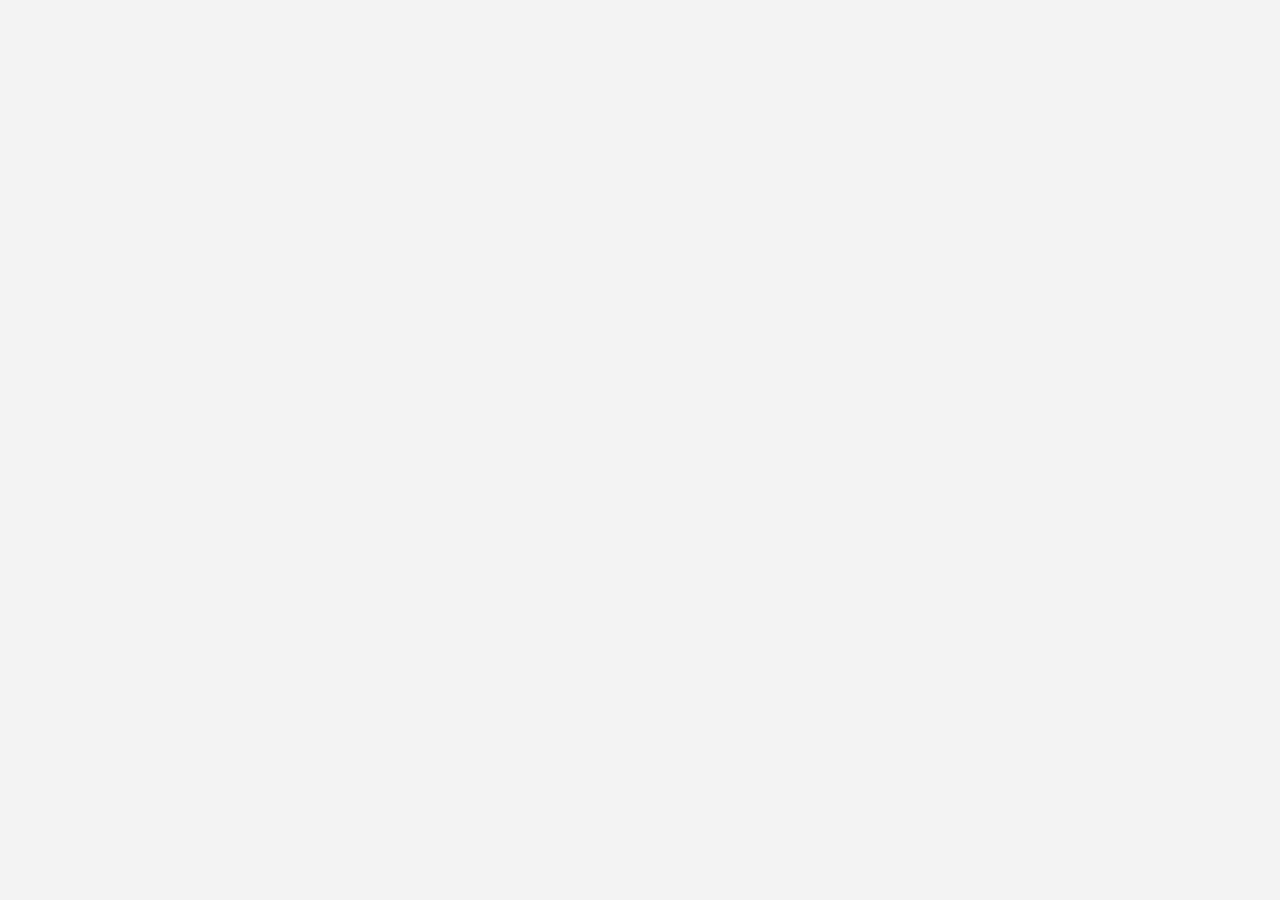
==== main.html @ f7d8fdf6 "html pages + css" ====
<!doctype html>
<html>
  <head>
    <meta charset="utf-8" />
    <title>Main — Mr. Entrepreneur</title>
    <meta name="viewport" content="width=device-width,initial-scale=1" />
    <link rel="stylesheet" href="styles.css" />
    <script defer src="script.js"></script>
  </head>
  <body>
    <div id="page-root">
      <!-- JS will render fixed navbar and main content -->
    </div>

    <script>
      document.addEventListener('DOMContentLoaded', ()=> {
        const root = document.getElementById('page-root');
        renderNavbar(root);
        initMainPage(root);
        // Add footer
        const f = document.createElement('div');
        f.className = 'app-footer';
        f.innerHTML = '&copy; Mr. Entrepreneur — Connect local vendors with manufacturers.';
        root.appendChild(f);
      });
    </script>
  </body>
</html>
---- styles.css ----
body {
    margin: 0;
    padding: 0;
    font-family: Arial, Helvetica, sans-serif;
    background-color: #f3f3f3;
    color: #222;
}

h1, h2, h3 {
    margin: 0;
    padding: 0;
}

nav {
    width: 100%;
    background-color: #1a1a1a;
    color: white;
    padding: 15px 40px;
    display: flex;
    justify-content: space-between;
    align-items: center;
    position: fixed;
    top: 0;
    left: 0;
    z-index: 10;
}

nav a {
    color: white;
    text-decoration: none;
    margin: 0 15px;
    font-weight: bold;
}

nav a:hover {
    color: #f0b000;
}

.nav-buttons button {
    background-color: #f0b000;
    color: black;
    border: none;
    padding: 8px 16px;
    cursor: pointer;
    border-radius: 6px;
}

.nav-buttons button:hover {
    background-color: #d99a00;
}

.page-content {
    padding-top: 100px;
}


.welcome-header {
    text-align: center;
    margin-top: 120px;
}

.welcome-header h1 {
    font-size: 3rem;
    color: #222;
}

.welcome-header p {
    font-size: 1.3rem;
    margin-top: 10px;
}

.welcome-images {
    display: flex;
    justify-content: center;
    margin: 40px 0;
}

.welcome-images img {
    width: 280px;
    height: 180px;
    object-fit: cover;
    border-radius: 10px;
    margin: 0 15px;
}

.welcome-about {
    text-align: center;
    width: 70%;
    margin: auto;
    padding: 20px 0;
    font-size: 1.1rem;
}

.form-container {
    width: 350px;
    margin: 150px auto;
    background-color: white;
    padding: 25px 30px;
    border-radius: 10px;
    box-shadow: 0 0 10px #ccc;
}

.form-container h2 {
    text-align: center;
    margin-bottom: 20px;
}

.form-container input {
    width: 100%;
    padding: 12px;
    margin: 10px 0;
    border-radius: 6px;
    border: 1px solid #aaa;
}

.form-container button {
    width: 100%;
    padding: 12px;
    background-color: #f0b000;
    border: none;
    color: black;
    margin-top: 10px;
    cursor: pointer;
    border-radius: 6px;
    font-size: 1rem;
}

.form-container button:hover {
    background-color: #d99a00;
}

.search-section {
    text-align: center;
    margin-bottom: 30px;
}

.search-section input {
    width: 60%;
    padding: 12px;
    border-radius: 8px;
    border: 1px solid #666;
}

#searchResults {
    width: 60%;
    margin: 20px auto;
}

.result-item {
    background-color: white;
    padding: 12px;
    border-radius: 8px;
    margin: 10px 0;
    border-left: 5px solid #f0b000;
}

.tiles-container {
    width: 70%;
    margin: auto;
    display: grid;
    grid-template-columns: repeat(2, 1fr);
    gap: 18px;
    padding-bottom: 40px;
}

.tile {
    background-color: white;
    padding: 20px;
    border-radius: 10px;
    text-align: center;
    box-shadow: 0 0 8px #ddd;
    font-size: 1.1rem;
    font-weight: bold;
}

.tile:hover {
    background-color: #f0b000;
    color: black;
    cursor: pointer;
}

.management-grid {
    width: 70%;
    margin: auto;
    display: grid;
    grid-template-columns: repeat(3, 1fr);
    gap: 25px;
    padding-bottom: 50px;
}

.manager-card {
    background-color: white;
    padding: 15px;
    border-radius: 10px;
    text-align: center;
    box-shadow: 0 0 8px #ddd;
}

.manager-card img {
    width: 100%;
    height: 180px;
    object-fit: cover;
    border-radius: 8px;
}

.manager-card h3 {
    margin: 10px 0 5px;
}

.about-section {
    width: 70%;
    margin: auto;
    padding-bottom: 50px;
}

.about-section p {
    font-size: 1.15rem;
    line-height: 1.7;
    margin-bottom: 20px;
}

footer {
    background-color: #1a1a1a;
    color: white;
    padding: 20px;
    text-align: center;
    margin-top: 50px;
}

footer p {
    margin: 5px 0;
}
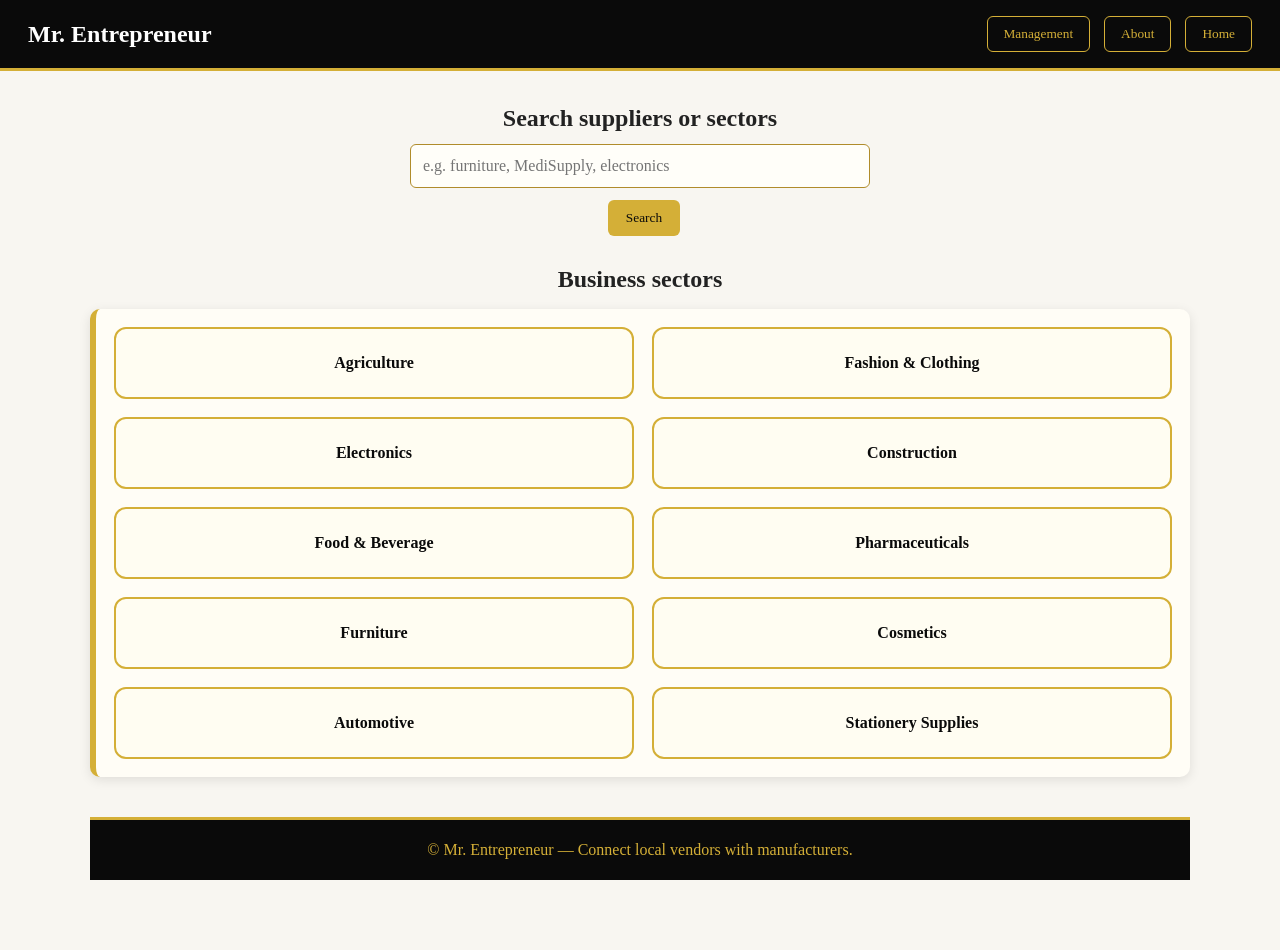
==== commit 4c3ead76: "js code updates" ====
--- a/main.html
+++ b/main.html
@@ -1,28 +1,51 @@
 <!doctype html>
-<html>
-  <head>
-    <meta charset="utf-8" />
-    <title>Main — Mr. Entrepreneur</title>
-    <meta name="viewport" content="width=device-width,initial-scale=1" />
-    <link rel="stylesheet" href="styles.css" />
-    <script defer src="script.js"></script>
-  </head>
-  <body>
-    <div id="page-root">
-      <!-- JS will render fixed navbar and main content -->
+<html lang="en">
+<head>
+  <meta charset="utf-8" />
+  <title>Main — Mr. Entrepreneur</title>
+  <meta name="viewport" content="width=device-width,initial-scale=1" />
+  <link rel="stylesheet" href="styles.css" />
+  <script defer src="script.js"></script>
+</head>
+<body>
+  <nav>
+    <div class="brand"><a href="main.html" style="color:white;text-decoration:none">Mr. Entrepreneur</a></div>
+    <div class="nav-buttons">
+      <a href="management.html"><button>Management</button></a>
+      <a href="about.html"><button>About</button></a>
+      <a href="welcome.html"><button>Home</button></a>
     </div>
+  </nav>
 
-    <script>
-      document.addEventListener('DOMContentLoaded', ()=> {
-        const root = document.getElementById('page-root');
-        renderNavbar(root);
-        initMainPage(root);
-        // Add footer
-        const f = document.createElement('div');
-        f.className = 'app-footer';
-        f.innerHTML = '&copy; Mr. Entrepreneur — Connect local vendors with manufacturers.';
-        root.appendChild(f);
-      });
-    </script>
-  </body>
+  <div class="page-content">
+    <section class="search-section">
+      <h2 style="margin-bottom:8px">Search suppliers or sectors</h2>
+      <input id="searchInput" type="search" placeholder="e.g. furniture, MediSupply, electronics" />
+      <div style="margin-top:12px">
+        <button onclick="searchSector()">Search</button>
+      </div>
+      <div id="searchResults"></div>
+    </section>
+
+    <section class="tiles-section">
+      <h2 style="text-align:center;margin-bottom:12px">Business sectors</h2>
+      <div class="tiles-container card" id="businessTiles" style="padding:18px">
+        <!-- tiles inserted by script.js -> loadBusinessTiles() -->
+      </div>
+      <div id="supplierDetails" class="details-box"></div>
+
+    </section>
+
+    <footer class="app-footer">
+      <p>&copy; Mr. Entrepreneur — Connect local vendors with manufacturers.</p>
+    </footer>
+  </div>
+
+  <script>
+    // initialize tiles on page load
+    document.addEventListener('DOMContentLoaded', ()=> {
+      loadBusinessTiles();
+    });
+  </script>
+</body>
 </html>
--- a/styles.css
+++ b/styles.css
@@ -1,232 +1,246 @@
+
+* {
+  margin: 0;
+  padding: 0;
+  box-sizing: border-box;
+  font-family: candara;
+}
+
 body {
-    margin: 0;
-    padding: 0;
-    font-family: Arial, Helvetica, sans-serif;
-    background-color: #f3f3f3;
-    color: #222;
-}
-
-h1, h2, h3 {
-    margin: 0;
-    padding: 0;
+  background: #f8f6f1; /* soft gold-neutral */
+  color: #222;
+  line-height: 1.5;
+  min-height: 100vh;
 }
 
 nav {
-    width: 100%;
-    background-color: #1a1a1a;
-    color: white;
-    padding: 15px 40px;
-    display: flex;
-    justify-content: space-between;
-    align-items: center;
-    position: fixed;
-    top: 0;
-    left: 0;
-    z-index: 10;
-}
-
-nav a {
-    color: white;
-    text-decoration: none;
-    margin: 0 15px;
-    font-weight: bold;
-}
-
-nav a:hover {
-    color: #f0b000;
-}
-
-.nav-buttons button {
-    background-color: #f0b000;
-    color: black;
-    border: none;
-    padding: 8px 16px;
-    cursor: pointer;
-    border-radius: 6px;
-}
-
-.nav-buttons button:hover {
-    background-color: #d99a00;
+  position: fixed;
+  top: 0;
+  width: 100%;
+  background: #0a0a0a;
+  color: white;
+  padding: 16px 28px;
+  display: flex;
+  justify-content: space-between;
+  align-items: center;
+  border-bottom: 3px solid #d4af37; /* gold border */
+  z-index: 1000;
+}
+
+nav .brand {
+  font-size: 1.5rem;
+  font-weight: bold;
+  color: #d4af37;
+}
+
+nav .nav-buttons button {
+  margin-left: 10px;
+  padding: 9px 16px;
+  border: 1px solid #d4af37;
+  background: #0a0a0a;
+  color: #d4af37;
+  border-radius: 6px;
+  cursor: pointer;
+  transition: 0.25s;
+}
+
+nav .nav-buttons button:hover {
+  background: #d4af37;
+  color: #0a0a0a;
 }
 
 .page-content {
-    padding-top: 100px;
-}
-
+  padding-top: 100px;
+  padding-bottom: 70px;
+  width: 90%;
+  max-width: 1100px;
+  margin: auto;
+}
+
+.app-footer {
+  background: #0a0a0a;
+  color: #d4af37;
+  text-align: center;
+  padding: 18px;
+  border-top: 3px solid #d4af37;
+  margin-top: 40px;
+}
 
 .welcome-header {
-    text-align: center;
-    margin-top: 120px;
+  text-align: center;
+  margin-bottom: 30px;
 }
 
 .welcome-header h1 {
-    font-size: 3rem;
-    color: #222;
+  font-size: 3rem;
+  font-weight: bold;
+  color: #0a0a0a;
 }
 
 .welcome-header p {
-    font-size: 1.3rem;
-    margin-top: 10px;
+  font-size: 1.2rem;
+  color: #5a4f30;
 }
 
 .welcome-images {
-    display: flex;
-    justify-content: center;
-    margin: 40px 0;
+  display: flex;
+  justify-content: center;
+  gap: 18px;
+  margin: 25px 0;
+  flex-wrap: wrap;
 }
 
 .welcome-images img {
-    width: 280px;
-    height: 180px;
-    object-fit: cover;
-    border-radius: 10px;
-    margin: 0 15px;
-}
-
-.welcome-about {
-    text-align: center;
-    width: 70%;
-    margin: auto;
-    padding: 20px 0;
-    font-size: 1.1rem;
+  width: 300px;
+  height: 180px;
+  object-fit: cover;
+  border-radius: 12px;
+  border: 3px solid #d4af37;
+  box-shadow: 0 4px 14px rgba(0,0,0,0.25);
+}
+
+.card {
+  background: #fffdf6;
+  padding: 24px;
+  border-radius: 10px;
+  border-left: 6px solid #d4af37;
+  box-shadow: 0 3px 12px rgba(0,0,0,0.10);
+  margin-bottom: 25px;
 }
 
 .form-container {
-    width: 350px;
-    margin: 150px auto;
-    background-color: white;
-    padding: 25px 30px;
-    border-radius: 10px;
-    box-shadow: 0 0 10px #ccc;
-}
-
-.form-container h2 {
-    text-align: center;
-    margin-bottom: 20px;
-}
-
-.form-container input {
-    width: 100%;
-    padding: 12px;
-    margin: 10px 0;
-    border-radius: 6px;
-    border: 1px solid #aaa;
-}
-
-.form-container button {
-    width: 100%;
-    padding: 12px;
-    background-color: #f0b000;
-    border: none;
-    color: black;
-    margin-top: 10px;
-    cursor: pointer;
-    border-radius: 6px;
-    font-size: 1rem;
-}
-
-.form-container button:hover {
-    background-color: #d99a00;
+  max-width: 420px;
+  margin: 30px auto;
+}
+
+form input {
+  width: 100%;
+  padding: 12px;
+  margin: 14px 0;
+  border: 1px solid #b08c2b;
+  border-radius: 6px;
+  font-size: 1rem;
+  background: #fffef9;
+}
+
+form input:focus {
+  outline: none;
+  border-color: #d4af37;
+  box-shadow: 0 0 5px #d4af37;
+}
+
+form button {
+  width: 100%;
+  padding: 12px;
+  background: #d4af37;
+  color: #0a0a0a;
+  font-size: 1rem;
+  border: none;
+  border-radius: 6px;
+  cursor: pointer;
+  margin-top: 10px;
+  transition: 0.25s;
+}
+
+form button:hover {
+  background: #b08c2b;
 }
 
 .search-section {
-    text-align: center;
-    margin-bottom: 30px;
-}
-
-.search-section input {
-    width: 60%;
-    padding: 12px;
-    border-radius: 8px;
-    border: 1px solid #666;
+  text-align: center;
+  margin-bottom: 25px;
+}
+
+.search-section input[type="search"] {
+  width: 70%;
+  max-width: 460px;
+  padding: 12px;
+  border-radius: 6px;
+  border: 1px solid #b08c2b;
+  font-size: 1rem;
+  background: #fffef9;
+}
+
+.search-section button {
+  padding: 10px 18px;
+  background: #d4af37;
+  border: none;
+  color: #0a0a0a;
+  border-radius: 6px;
+  cursor: pointer;
+  transition: 0.2s;
+  margin-left: 8px;
+}
+
+.search-section button:hover {
+  background: #b08c2b;
 }
 
 #searchResults {
-    width: 60%;
-    margin: 20px auto;
-}
-
-.result-item {
-    background-color: white;
-    padding: 12px;
-    border-radius: 8px;
-    margin: 10px 0;
-    border-left: 5px solid #f0b000;
+  margin-top: 15px;
+  color: #222;
+  font-weight: bold;
 }
 
 .tiles-container {
-    width: 70%;
-    margin: auto;
-    display: grid;
-    grid-template-columns: repeat(2, 1fr);
-    gap: 18px;
-    padding-bottom: 40px;
+  display: grid;
+  grid-template-columns: repeat(2, 1fr);
+  gap: 18px;
 }
 
 .tile {
-    background-color: white;
-    padding: 20px;
-    border-radius: 10px;
-    text-align: center;
-    box-shadow: 0 0 8px #ddd;
-    font-size: 1.1rem;
-    font-weight: bold;
+  background: #fffdf2;
+  border-radius: 12px;
+  padding: 22px;
+  text-align: center;
+  font-weight: bold;
+  cursor: pointer;
+  transition: 0.3s ease;
+  border: 2px solid #d4af37;
+  color: #0a0a0a;
 }
 
 .tile:hover {
-    background-color: #f0b000;
-    color: black;
-    cursor: pointer;
+  background: #d4af37;
+  color: #0a0a0a;
+  transform: translateY(-5px);
+  box-shadow: 0 4px 14px rgba(0,0,0,0.20);
 }
 
 .management-grid {
-    width: 70%;
-    margin: auto;
-    display: grid;
-    grid-template-columns: repeat(3, 1fr);
-    gap: 25px;
-    padding-bottom: 50px;
+  display: grid;
+  grid-template-columns: repeat(auto-fit, minmax(230px, 1fr));
+  gap: 25px;
+  margin-bottom: 40px;
 }
 
 .manager-card {
-    background-color: white;
-    padding: 15px;
-    border-radius: 10px;
-    text-align: center;
-    box-shadow: 0 0 8px #ddd;
+  background: #fffdf6;
+  padding: 18px;
+  border-radius: 12px;
+  border-top: 5px solid #d4af37;
+  box-shadow: 0 4px 14px rgba(0,0,0,0.12);
+  text-align: center;
 }
 
 .manager-card img {
-    width: 100%;
-    height: 180px;
-    object-fit: cover;
-    border-radius: 8px;
+  width: 100%;
+  height: 210px;
+  object-fit: cover;
+  border-radius: 10px;
+  border: 2px solid #d4af37;
 }
 
 .manager-card h3 {
-    margin: 10px 0 5px;
-}
-
-.about-section {
-    width: 70%;
-    margin: auto;
-    padding-bottom: 50px;
+  margin: 10px 0 4px;
+  color: #0a0a0a;
+}
+
+.manager-card p {
+  color: #5a4f30;
 }
 
 .about-section p {
-    font-size: 1.15rem;
-    line-height: 1.7;
-    margin-bottom: 20px;
-}
-
-footer {
-    background-color: #1a1a1a;
-    color: white;
-    padding: 20px;
-    text-align: center;
-    margin-top: 50px;
-}
-
-footer p {
-    margin: 5px 0;
-}
+  margin-bottom: 15px;
+  color: #333;
+}
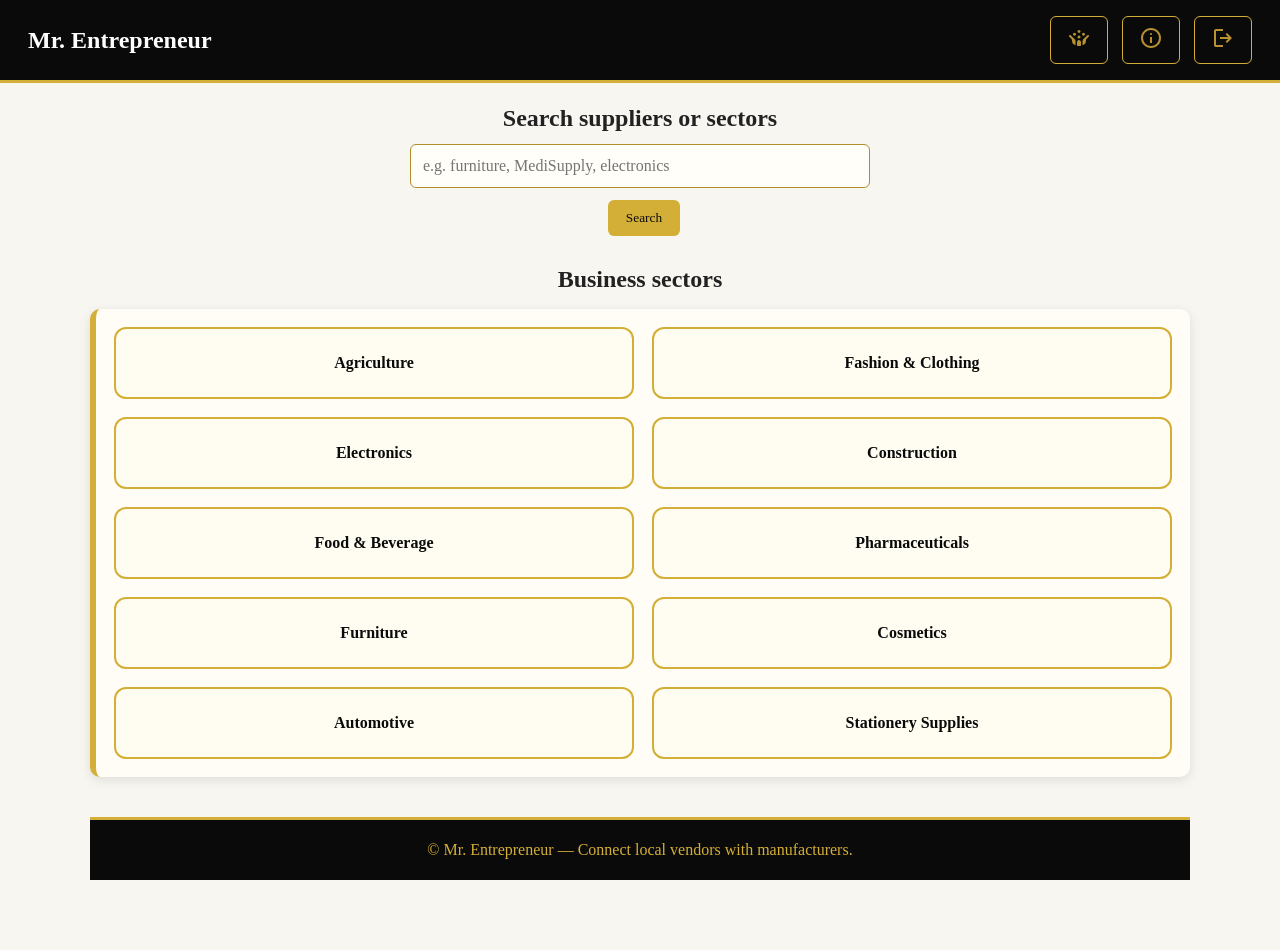
==== commit 5211bc28: "buttons" ====
--- a/main.html
+++ b/main.html
@@ -11,9 +11,9 @@
   <nav>
     <div class="brand"><a href="main.html" style="color:white;text-decoration:none">Mr. Entrepreneur</a></div>
     <div class="nav-buttons">
-      <a href="management.html"><button>Management</button></a>
-      <a href="about.html"><button>About</button></a>
-      <a href="welcome.html"><button>Home</button></a>
+      <a href="management.html"><button><svg xmlns="http://www.w3.org/2000/svg" height="24px" viewBox="0 -960 960 960" width="24px" fill="#B89230"><path d="M660-570q-25 0-42.5-17.5T600-630q0-25 17.5-42.5T660-690q25 0 42.5 17.5T720-630q0 25-17.5 42.5T660-570Zm-360 0q-25 0-42.5-17.5T240-630q0-25 17.5-42.5T300-690q25 0 42.5 17.5T360-630q0 25-17.5 42.5T300-570Zm180 110q-25 0-42.5-17.5T420-520q0-25 17.5-42.5T480-580q25 0 42.5 17.5T540-520q0 25-17.5 42.5T480-460Zm0-220q-25 0-42.5-17.5T420-740q0-25 17.5-42.5T480-800q25 0 42.5 17.5T540-740q0 25-17.5 42.5T480-680Zm0 520q-20 0-40.5-3t-39.5-8v-143q0-35 23.5-60.5T480-400q33 0 56.5 25.5T560-314v143q-19 5-39.5 8t-40.5 3Zm-140-32q-20-8-38.5-18T266-232q-28-20-44.5-52T205-352q0-26-5.5-48.5T180-443q-10-13-37.5-39.5T92-532q-11-11-11-28t11-28q11-11 28-11t28 11l153 145q20 18 29.5 42.5T340-350v158Zm280 0v-158q0-26 10-51t29-42l153-145q12-11 28.5-11t27.5 11q11 11 11 28t-11 28q-23 23-50.5 49T780-443q-14 20-19.5 42.5T755-352q0 36-16.5 68.5T693-231q-16 11-34.5 21T620-192Z"/></svg></button></a>
+      <a href="about.html"><button><svg xmlns="http://www.w3.org/2000/svg" height="24px" viewBox="0 -960 960 960" width="24px" fill="#B89230"><path d="M440-280h80v-240h-80v240Zm40-320q17 0 28.5-11.5T520-640q0-17-11.5-28.5T480-680q-17 0-28.5 11.5T440-640q0 17 11.5 28.5T480-600Zm0 520q-83 0-156-31.5T197-197q-54-54-85.5-127T80-480q0-83 31.5-156T197-763q54-54 127-85.5T480-880q83 0 156 31.5T763-763q54 54 85.5 127T880-480q0 83-31.5 156T763-197q-54 54-127 85.5T480-80Zm0-80q134 0 227-93t93-227q0-134-93-227t-227-93q-134 0-227 93t-93 227q0 134 93 227t227 93Zm0-320Z"/></svg></button></a>
+      <a href="welcome.html"><button><svg xmlns="http://www.w3.org/2000/svg" height="24px" viewBox="0 -960 960 960" width="24px" fill="#B89230"><path d="M200-120q-33 0-56.5-23.5T120-200v-560q0-33 23.5-56.5T200-840h280v80H200v560h280v80H200Zm440-160-55-58 102-102H360v-80h327L585-622l55-58 200 200-200 200Z"/></svg></button></a>
     </div>
   </nav>
 
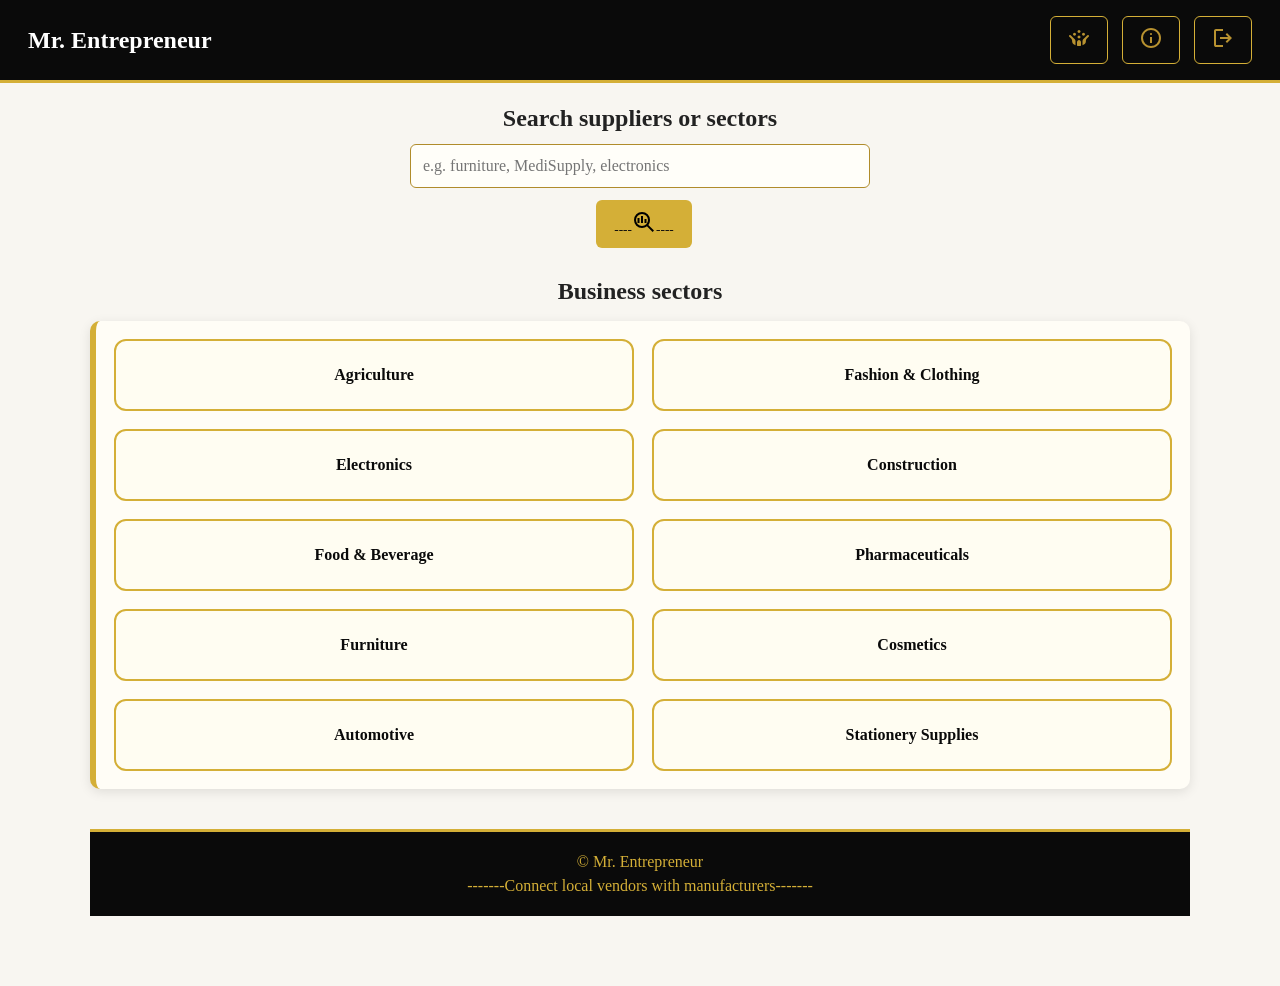
==== commit 8510f006: "footer changes" ====
--- a/main.html
+++ b/main.html
@@ -22,7 +22,7 @@
       <h2 style="margin-bottom:8px">Search suppliers or sectors</h2>
       <input id="searchInput" type="search" placeholder="e.g. furniture, MediSupply, electronics" />
       <div style="margin-top:12px">
-        <button onclick="searchSector()">Search</button>
+        <button onclick="searchSector()">----<svg xmlns="http://www.w3.org/2000/svg" height="24px" viewBox="0 -960 960 960" width="24px" fill="#000000"><path d="M400-320q100 0 170-70t70-170q0-100-70-170t-170-70q-100 0-170 70t-70 170q0 100 70 170t170 70Zm-40-120v-280h80v280h-80Zm-140 0v-200h80v200h-80Zm280 0v-160h80v160h-80ZM824-80 597-307q-41 32-91 49.5T400-240q-134 0-227-93T80-560q0-134 93-227t227-93q134 0 227 93t93 227q0 56-17.5 106T653-363l227 227-56 56Z"/></svg>----</button>
       </div>
       <div id="searchResults"></div>
     </section>
@@ -37,7 +37,7 @@
     </section>
 
     <footer class="app-footer">
-      <p>&copy; Mr. Entrepreneur — Connect local vendors with manufacturers.</p>
+      <p>&copy; Mr. Entrepreneur <br> -------Connect local vendors with manufacturers-------</p>
     </footer>
   </div>
 
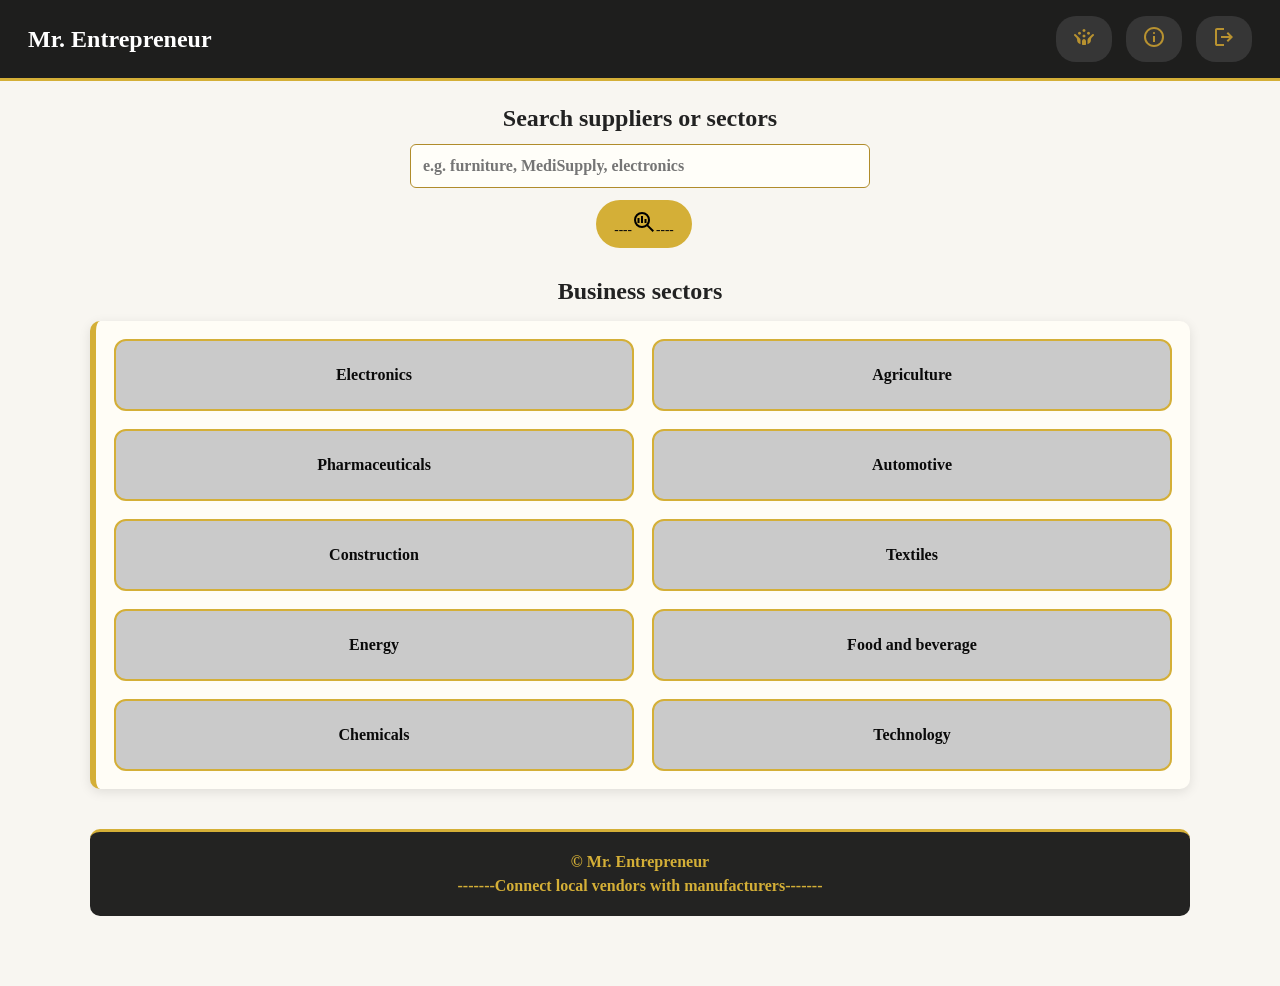
==== commit 51d8bb81: "trial changes, addition of sector html and js files, additional css changes" ====
--- a/main.html
+++ b/main.html
@@ -13,7 +13,7 @@
     <div class="nav-buttons">
       <a href="management.html"><button><svg xmlns="http://www.w3.org/2000/svg" height="24px" viewBox="0 -960 960 960" width="24px" fill="#B89230"><path d="M660-570q-25 0-42.5-17.5T600-630q0-25 17.5-42.5T660-690q25 0 42.5 17.5T720-630q0 25-17.5 42.5T660-570Zm-360 0q-25 0-42.5-17.5T240-630q0-25 17.5-42.5T300-690q25 0 42.5 17.5T360-630q0 25-17.5 42.5T300-570Zm180 110q-25 0-42.5-17.5T420-520q0-25 17.5-42.5T480-580q25 0 42.5 17.5T540-520q0 25-17.5 42.5T480-460Zm0-220q-25 0-42.5-17.5T420-740q0-25 17.5-42.5T480-800q25 0 42.5 17.5T540-740q0 25-17.5 42.5T480-680Zm0 520q-20 0-40.5-3t-39.5-8v-143q0-35 23.5-60.5T480-400q33 0 56.5 25.5T560-314v143q-19 5-39.5 8t-40.5 3Zm-140-32q-20-8-38.5-18T266-232q-28-20-44.5-52T205-352q0-26-5.5-48.5T180-443q-10-13-37.5-39.5T92-532q-11-11-11-28t11-28q11-11 28-11t28 11l153 145q20 18 29.5 42.5T340-350v158Zm280 0v-158q0-26 10-51t29-42l153-145q12-11 28.5-11t27.5 11q11 11 11 28t-11 28q-23 23-50.5 49T780-443q-14 20-19.5 42.5T755-352q0 36-16.5 68.5T693-231q-16 11-34.5 21T620-192Z"/></svg></button></a>
       <a href="about.html"><button><svg xmlns="http://www.w3.org/2000/svg" height="24px" viewBox="0 -960 960 960" width="24px" fill="#B89230"><path d="M440-280h80v-240h-80v240Zm40-320q17 0 28.5-11.5T520-640q0-17-11.5-28.5T480-680q-17 0-28.5 11.5T440-640q0 17 11.5 28.5T480-600Zm0 520q-83 0-156-31.5T197-197q-54-54-85.5-127T80-480q0-83 31.5-156T197-763q54-54 127-85.5T480-880q83 0 156 31.5T763-763q54 54 85.5 127T880-480q0 83-31.5 156T763-197q-54 54-127 85.5T480-80Zm0-80q134 0 227-93t93-227q0-134-93-227t-227-93q-134 0-227 93t-93 227q0 134 93 227t227 93Zm0-320Z"/></svg></button></a>
-      <a href="welcome.html"><button><svg xmlns="http://www.w3.org/2000/svg" height="24px" viewBox="0 -960 960 960" width="24px" fill="#B89230"><path d="M200-120q-33 0-56.5-23.5T120-200v-560q0-33 23.5-56.5T200-840h280v80H200v560h280v80H200Zm440-160-55-58 102-102H360v-80h327L585-622l55-58 200 200-200 200Z"/></svg></button></a>
+      <a href="index.html"><button><svg xmlns="http://www.w3.org/2000/svg" height="24px" viewBox="0 -960 960 960" width="24px" fill="#B89230"><path d="M200-120q-33 0-56.5-23.5T120-200v-560q0-33 23.5-56.5T200-840h280v80H200v560h280v80H200Zm440-160-55-58 102-102H360v-80h327L585-622l55-58 200 200-200 200Z"/></svg></button></a>
     </div>
   </nav>
 
@@ -29,9 +29,11 @@
 
     <section class="tiles-section">
       <h2 style="text-align:center;margin-bottom:12px">Business sectors</h2>
-      <div class="tiles-container card" id="businessTiles" style="padding:18px">
-        <!-- tiles inserted by script.js -> loadBusinessTiles() -->
+      <div class="tiles-container card" id="businessTiles" style="padding:18px">  
       </div>
+
+      <script>loadBusinessTiles();</script>
+      
       <div id="supplierDetails" class="details-box"></div>
 
     </section>
--- a/styles.css
+++ b/styles.css
@@ -1,9 +1,10 @@
 
 * {
+  box-sizing: border-box;
+  font-family: candara;
+  font-weight: bolder;
   margin: 0;
   padding: 0;
-  box-sizing: border-box;
-  font-family: candara;
 }
 
 body {
@@ -17,7 +18,7 @@
   position: fixed;
   top: 0;
   width: 100%;
-  background: #0a0a0a;
+  background: #0a0a0aea;
   color: white;
   padding: 16px 28px;
   display: flex;
@@ -36,10 +37,10 @@
 nav .nav-buttons button {
   margin-left: 10px;
   padding: 9px 16px;
-  border: 1px solid #d4af37;
-  background: #0a0a0a;
-  color: #d4af37;
-  border-radius: 6px;
+  border: 0px solid #d4af37;
+  background: #363636;
+  color: #d4af37;
+  border-radius: 20px;
   cursor: pointer;
   transition: 0.25s;
 }
@@ -58,12 +59,13 @@
 }
 
 .app-footer {
-  background: #0a0a0a;
+  background: #0a0a0ae3;
   color: #d4af37;
   text-align: center;
   padding: 18px;
   border-top: 3px solid #d4af37;
   margin-top: 40px;
+  border-radius: 10px;
 }
 
 .welcome-header {
@@ -166,7 +168,7 @@
   background: #d4af37;
   border: none;
   color: #0a0a0a;
-  border-radius: 6px;
+  border-radius: 50px;
   cursor: pointer;
   transition: 0.2s;
   margin-left: 8px;
@@ -189,7 +191,7 @@
 }
 
 .tile {
-  background: #fffdf2;
+  background: #cacaca;
   border-radius: 12px;
   padding: 22px;
   text-align: center;
@@ -209,13 +211,13 @@
 
 .management-grid {
   display: grid;
-  grid-template-columns: repeat(auto-fit, minmax(230px, 1fr));
+  grid-template-columns: 1fr 1fr 1fr;
   gap: 25px;
   margin-bottom: 40px;
 }
 
 .manager-card {
-  background: #fffdf6;
+  background: #cacaca;
   padding: 18px;
   border-radius: 12px;
   border-top: 5px solid #d4af37;
@@ -244,3 +246,45 @@
   margin-bottom: 15px;
   color: #333;
 }
+/* Sector page suppliers grid */
+.suppliers-grid {
+  display: grid;
+  grid-template-columns: repeat(2, 1fr); /* 2 columns */
+  gap: 20px; /* spacing between tiles */
+  margin-top: 20px;
+}
+
+.supplier-card {
+  background: #fffdf6;
+  border: 2px solid #d4af37;
+  border-radius: 12px;
+  padding: 16px;
+  box-shadow: 0 4px 12px rgba(0,0,0,0.12);
+  transition: transform 0.25s, box-shadow 0.25s;
+}
+
+.supplier-card:hover {
+  transform: translateY(-5px);
+  box-shadow: 0 6px 18px rgba(0,0,0,0.2);
+}
+
+.supplier-card h3 {
+  margin-bottom: 10px;
+  color: #0a0a0a;
+}
+
+.supplier-card p {
+  margin-bottom: 6px;
+  color: #5a4f30;
+}
+
+.supplier-card a {
+  color: #d4af37;
+  text-decoration: none;
+}
+
+.supplier-card a:hover {
+  text-decoration: underline;
+}
+
+
